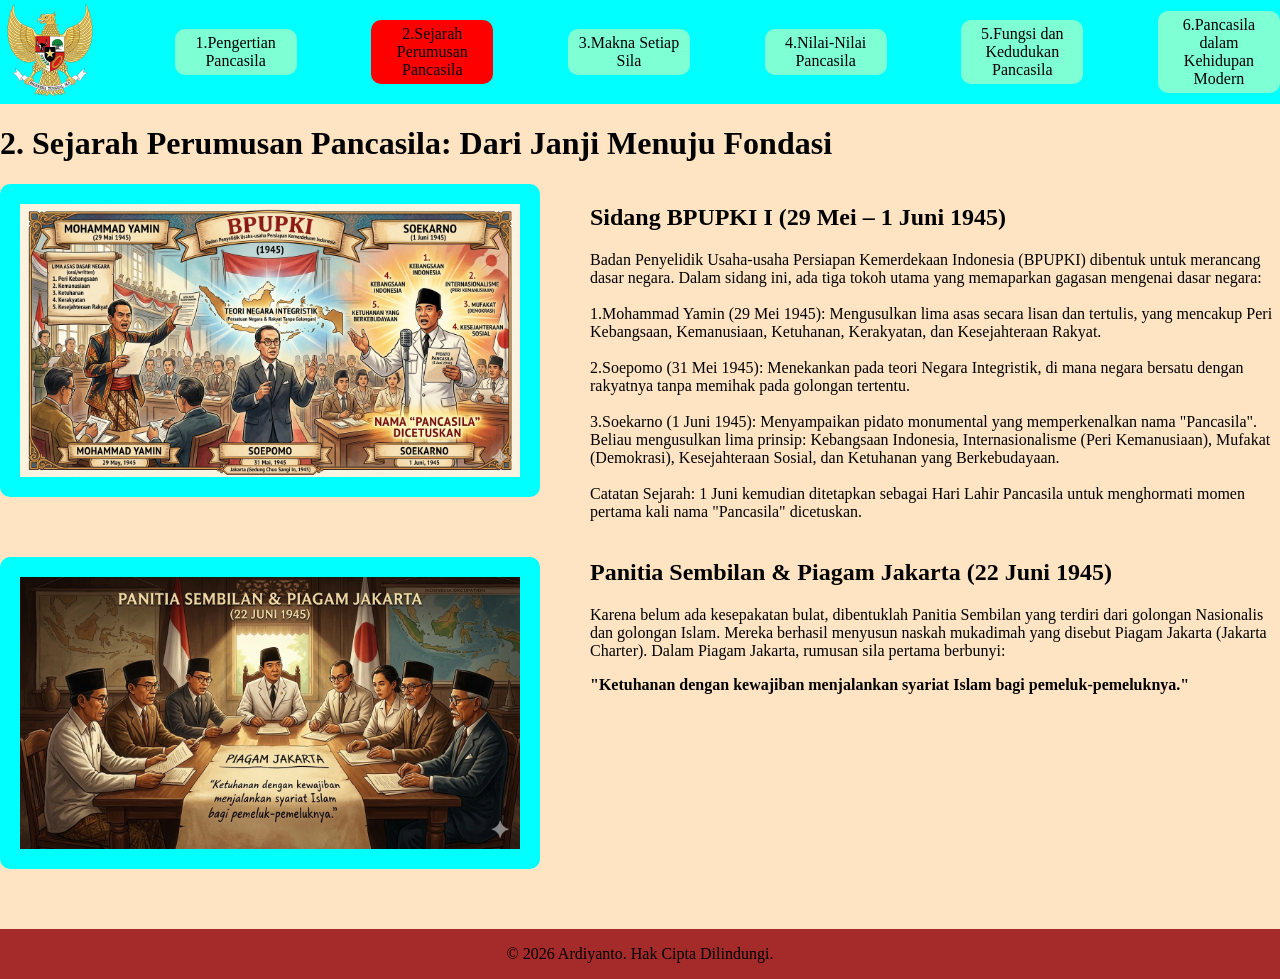
==== 2.html @ 5396fd05 "Add files via upload" ====
<!DOCTYPE html>
<html lang="en">
<head>
    <meta charset="UTF-8">
    <meta name="viewport" content="width=device-width, initial-scale=1.0">
    <title>Edukasi Pancasila</title>
    <link rel="stylesheet" href="style.css">
    <link rel ="icon"  href="img/LogoPancasila.png">
</head>
<body>
    <header>
        <a href="index.html">
            <img style="width: 100px;" class="gambar"src="img/LogoPancasila.png">
        </a>
      <a class="nav" href="index.html">1.Pengertian Pancasila</a>
        <a class="nav1" href="2.html">2.Sejarah Perumusan Pancasila</a>
        <a class="nav" href="3.html">3.Makna Setiap Sila</a>
        <a class="nav" href="4.html">4.Nilai-Nilai Pancasila</a>
        <a class="nav" href="5.html">5.Fungsi dan Kedudukan Pancasila</a>
        <a class="nav" href="6.html">6.Pancasila dalam Kehidupan Modern</a>
    </header>
    <main>
        <h1>2. Sejarah Perumusan Pancasila: Dari Janji Menuju Fondasi</h1>
        <div class="kotak">
        <section class="bab">
        <div class="gambarbab">
            <img style="width: 500px;" src="img/bab2.1.png">
        </div>
        <div class="gambarbab">
            <img style="width: 500px;" src="img/bab2.2.png">
        </div>
        
        </section>
        <section class="isi">
            <section class="paragtaft">
            <h2>Sidang BPUPKI I (29 Mei – 1 Juni 1945)</h2>

            <p>    
                Badan Penyelidik Usaha-usaha Persiapan Kemerdekaan Indonesia (BPUPKI) dibentuk untuk merancang dasar negara. Dalam sidang ini, ada tiga tokoh utama yang memaparkan gagasan mengenai dasar negara:<br><br>

                1.Mohammad Yamin (29 Mei 1945): Mengusulkan lima asas secara lisan dan tertulis, yang mencakup Peri Kebangsaan, Kemanusiaan, Ketuhanan, Kerakyatan, dan Kesejahteraan Rakyat.<br><br>

                2.Soepomo (31 Mei 1945): Menekankan pada teori Negara Integristik, di mana negara bersatu dengan rakyatnya tanpa memihak pada golongan tertentu.<br><br>

                3.Soekarno (1 Juni 1945): Menyampaikan pidato monumental yang memperkenalkan nama "Pancasila". Beliau mengusulkan lima prinsip: Kebangsaan Indonesia, Internasionalisme (Peri Kemanusiaan), Mufakat (Demokrasi), Kesejahteraan Sosial, dan Ketuhanan yang Berkebudayaan.<br><br>

                Catatan Sejarah: 1 Juni kemudian ditetapkan sebagai Hari Lahir Pancasila untuk menghormati momen pertama kali nama "Pancasila" dicetuskan.<br><br>
            </p>
            <h2>Panitia Sembilan & Piagam Jakarta (22 Juni 1945)</h2>
            <p>
                Karena belum ada kesepakatan bulat, dibentuklah Panitia Sembilan yang terdiri dari golongan Nasionalis dan golongan Islam. Mereka berhasil menyusun naskah mukadimah yang disebut Piagam Jakarta (Jakarta Charter).
                Dalam Piagam Jakarta, rumusan sila pertama berbunyi:
            </p>
            <p style="font-weight: bold;">"Ketuhanan dengan kewajiban menjalankan syariat Islam bagi pemeluk-pemeluknya."</p>
        </section>
        </section>
        </div>
    </main>
    <footer>
        <p>&copy; 2026 Ardiyanto. Hak Cipta Dilindungi.</p>
    </footer>
</body>
</html>
---- style.css ----
body{
    padding: 0px;
    margin: 0px;
    display: flex;
    flex-direction: column;
    width: 100%;
    height: 100dvh;
}
header{
    display: flex;
    flex-direction: row;
    justify-content: space-between;
    align-items: center;
    align-content: center;
    text-align: center;
    flex: 0.1;
    background-color: aqua;
}
header > .nav{
    display: flex;
    flex: 0.1;
    text-decoration: none;
    background-color: aquamarine;
    color: black;
    padding: 5px;
    border-radius: 10px;
}
.nav:hover{
    background-color: azure;
    padding: 10px;
    transition: padding 1s;
}
header >.nav1{
        display: flex;
    flex: 0.1;
    text-decoration: none;
    /* background-color: aquamarine; */
    color: black;
    padding: 5px;
    border-radius: 10px;
    background-color: red;
}
.nav1:hover{
    background-color: azure;
    padding: 10px;
    transition: padding 1s;
}

main{
    flex: 3;
    background-color: bisque;
    
}
.kotak{
    display:flex;
    flex-direction: row;
    justify-content: space-between;
    
}
main > .bab{
    /* display:flex;
    flex-direction: row;
    justify-content: space-between; */
    padding: 10px;
    margin: 10px;
    gap: 10px;

}
.gambarbab > img{
    display: flex;
    justify-content: center;
    /* flex-direction: column; */
    background-color: aqua;
    border-radius: 10px;
    padding: 20px;
    
    transition: background-color 1s;
}
.gambarbab > img:hover{
    
    background-color: cadetblue;

}
.gambarbab{
    padding-bottom: 60px;
    padding-right: 50px;
}


footer{
    flex: 0.5;
    background-color: brown;
    display: flex;
    justify-content: center;
    align-items: center;
    text-align: center;
}
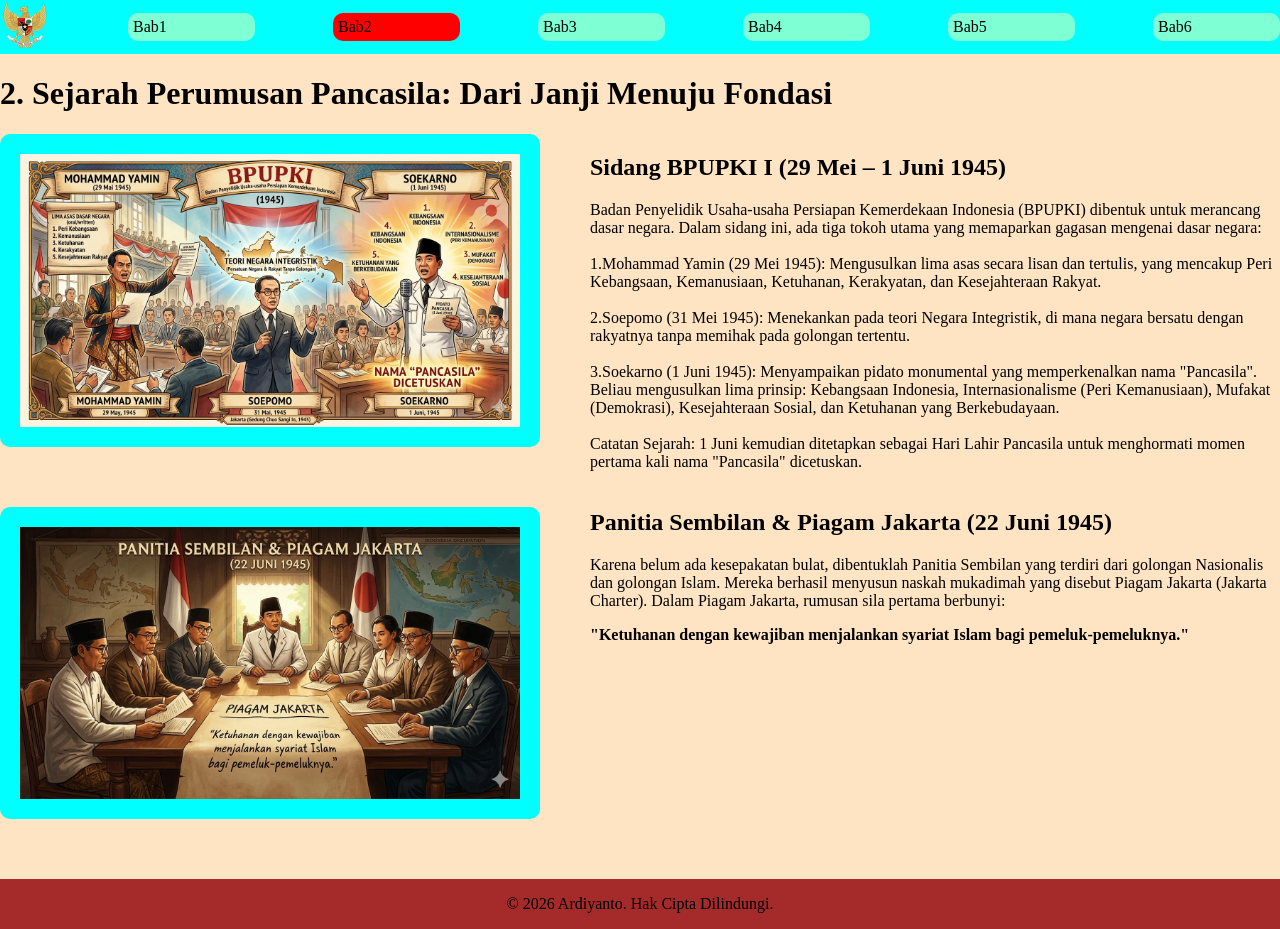
==== commit 790973e5: "update2 update2" ====
--- a/2.html
+++ b/2.html
@@ -8,26 +8,26 @@
     <link rel ="icon"  href="img/LogoPancasila.png">
 </head>
 <body>
-    <header>
+        <header>
         <a href="index.html">
-            <img style="width: 100px;" class="gambar"src="img/LogoPancasila.png">
+            <img style="width: 50px;" class="gambar"src="img/LogoPancasila.png">
         </a>
-      <a class="nav" href="index.html">1.Pengertian Pancasila</a>
-        <a class="nav1" href="2.html">2.Sejarah Perumusan Pancasila</a>
-        <a class="nav" href="3.html">3.Makna Setiap Sila</a>
-        <a class="nav" href="4.html">4.Nilai-Nilai Pancasila</a>
-        <a class="nav" href="5.html">5.Fungsi dan Kedudukan Pancasila</a>
-        <a class="nav" href="6.html">6.Pancasila dalam Kehidupan Modern</a>
+       <a class="nav" href="index.html">Bab1</a>
+        <a class="nav1" href="2.html">Bab2</a>
+        <a class="nav" href="3.html">Bab3</a>
+        <a class="nav" href="4.html">Bab4</a>
+        <a class="nav" href="5.html">Bab5</a>
+        <a class="nav" href="6.html">Bab6</a>
     </header>
     <main>
         <h1>2. Sejarah Perumusan Pancasila: Dari Janji Menuju Fondasi</h1>
         <div class="kotak">
         <section class="bab">
         <div class="gambarbab">
-            <img style="width: 500px;" src="img/bab2.1.png">
+            <img src="img/bab2.1.png">
         </div>
         <div class="gambarbab">
-            <img style="width: 500px;" src="img/bab2.2.png">
+            <img  src="img/bab2.2.png">
         </div>
         
         </section>
--- a/style.css
+++ b/style.css
@@ -16,14 +16,34 @@
     flex: 0.1;
     background-color: aqua;
 }
-header > .nav{
+
+
+@media (max-width: 768px) {
+ header > .nav{
     display: flex;
+    flex-direction: row;
     flex: 0.1;
     text-decoration: none;
     background-color: aquamarine;
     color: black;
     padding: 5px;
     border-radius: 10px;
+    font-size: 5px;
+}
+    
+}
+
+@media(min-width:768px){
+ header > .nav{
+    display: flex;
+    flex-direction: row;
+    flex: 0.1;
+    text-decoration: none;
+    background-color: aquamarine;
+    color: black;
+    padding: 5px;
+    border-radius: 10px;
+}
 }
 .nav:hover{
     background-color: azure;
@@ -53,10 +73,19 @@
 }
 .kotak{
     display:flex;
+    flex-direction: column;
+    justify-content: space-between;
+    
+}
+@media(min-width:768px){
+    .kotak{
+    display:flex;
     flex-direction: row;
     justify-content: space-between;
     
+    }
 }
+
 main > .bab{
     /* display:flex;
     flex-direction: row;
@@ -66,6 +95,7 @@
     gap: 10px;
 
 }
+@media(max-width:768px){
 .gambarbab > img{
     display: flex;
     justify-content: center;
@@ -73,7 +103,19 @@
     background-color: aqua;
     border-radius: 10px;
     padding: 20px;
-    
+    max-width: 200px;
+    transition: background-color 1s;
+
+}
+}
+.gambarbab > img{
+    display: flex;
+    justify-content: center;
+    /* flex-direction: column; */
+    background-color: aqua;
+    border-radius: 10px;
+    padding: 20px;
+    width: 500px;
     transition: background-color 1s;
 }
 .gambarbab > img:hover{
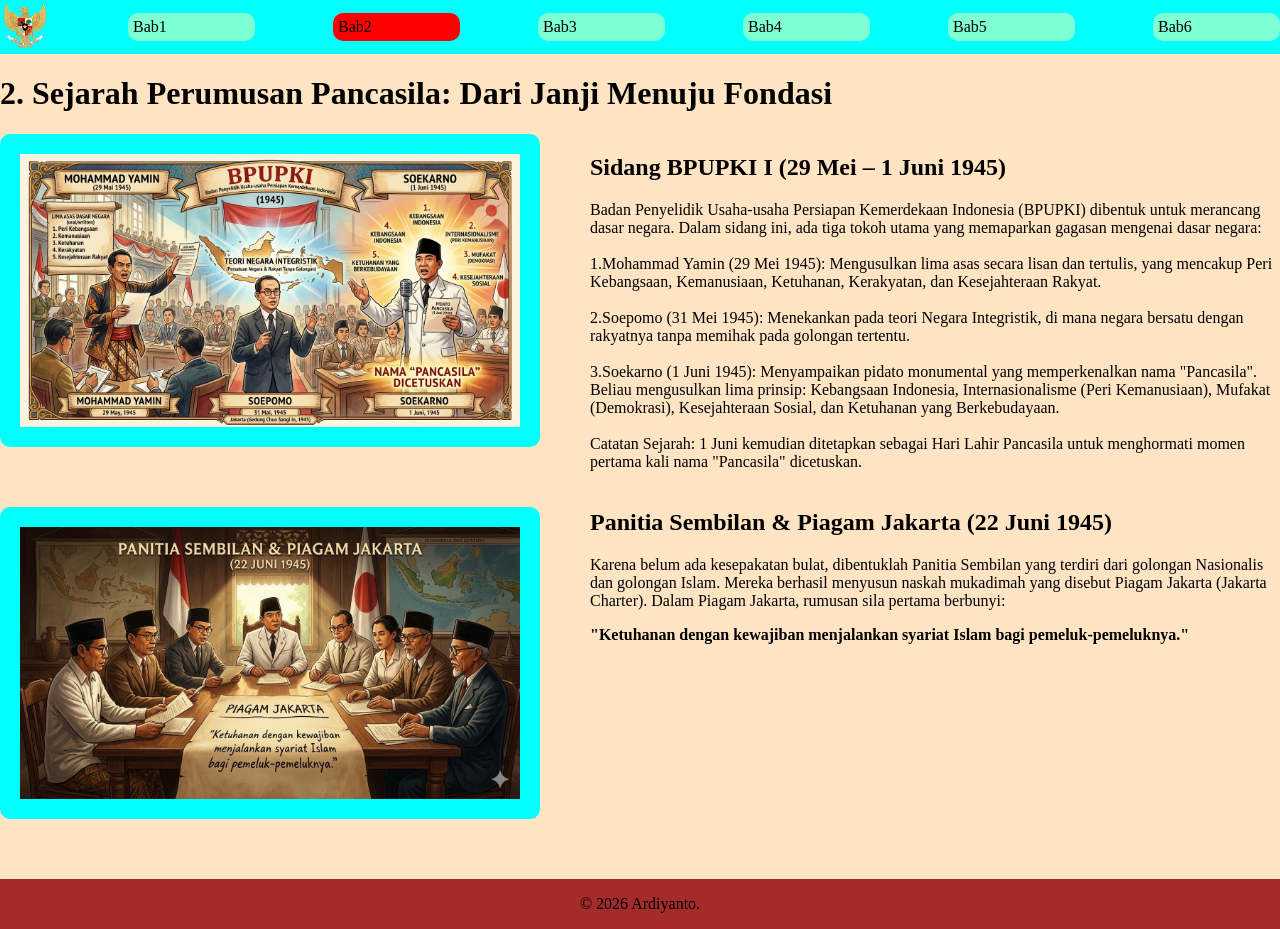
==== commit d068a3a0: "Update 2.html" ====
--- a/2.html
+++ b/2.html
@@ -57,7 +57,7 @@
         </div>
     </main>
     <footer>
-        <p>&copy; 2026 Ardiyanto. Hak Cipta Dilindungi.</p>
+        <p>&copy; 2026 Ardiyanto.</p>    
     </footer>
 </body>
-</html>+</html>
